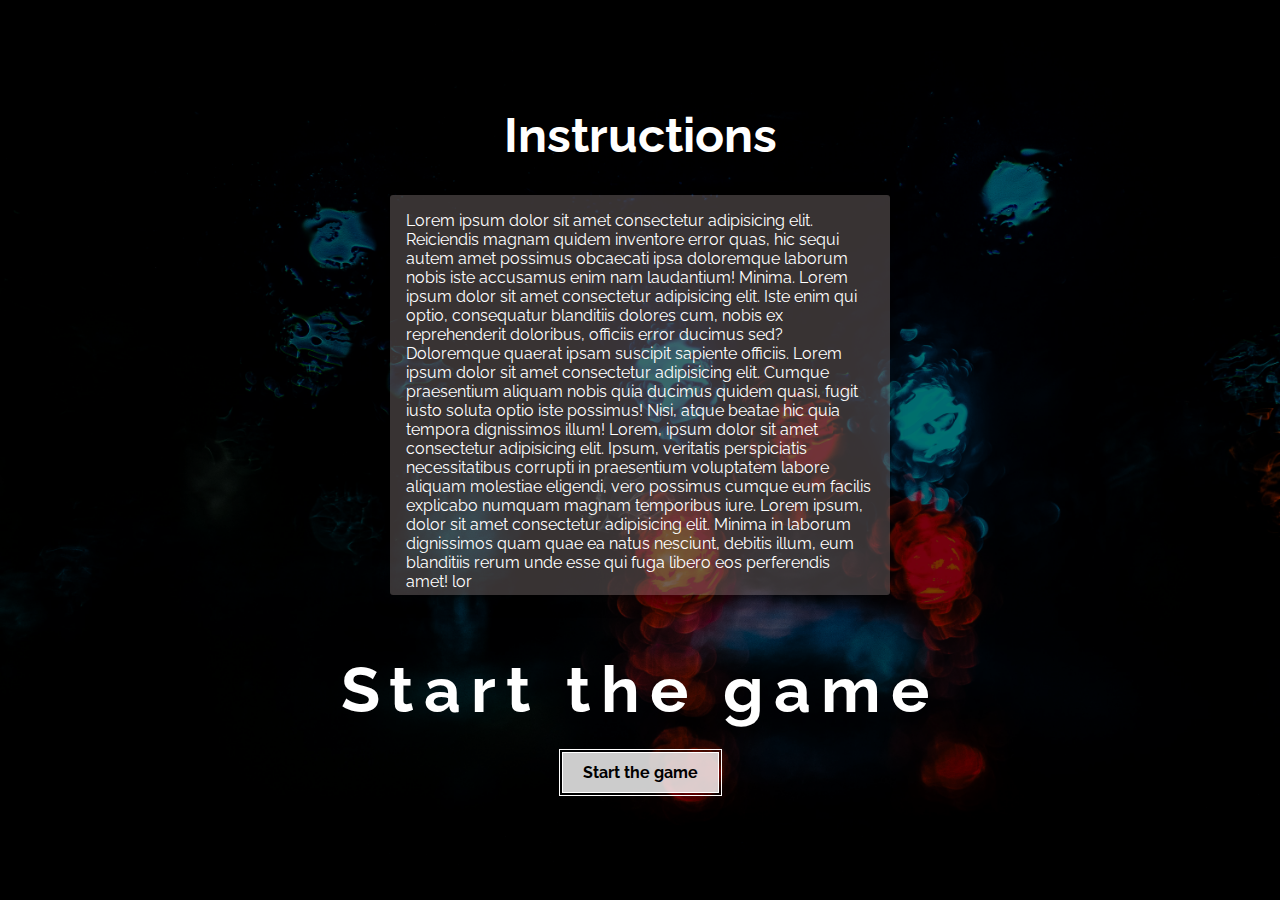
==== index.html @ 92e0abd3 "Init template" ====
<!DOCTYPE html>
<html lang="en">

<head>
    <meta charset="UTF-8">
    <meta name="viewport" content="width=device-width, initial-scale=1.0">
    <title>Index of Virtual Room game</title>
    <link rel="stylesheet" href="css/style.css">
    <link rel="stylesheet" type="text/css" href="css/igem-style.css">

    <!--Google Fonts lib  Raleway-->
    <link rel="preconnect" href="https://fonts.googleapis.com">
    <link rel="preconnect" href="https://fonts.gstatic.com" crossorigin>
    <link href="https://fonts.googleapis.com/css2?family=Raleway:wght@300&display=swap" rel="stylesheet">
</head>

<body data-barba="wrapper">


    <main data-barba="container" data-barba-namespace="home">

        <img src="images/image-1.jpg">
        <h2 class="about-game-title transition-element">Instructions</h2>
        <div class="about-the-par transition-element">
            <p>Lorem ipsum dolor sit amet consectetur adipisicing elit. Reiciendis magnam quidem inventore error quas, hic sequi autem amet possimus obcaecati ipsa doloremque laborum nobis iste accusamus enim nam laudantium! Minima. Lorem ipsum dolor sit amet consectetur adipisicing elit. Iste enim qui optio, consequatur blanditiis dolores cum, nobis ex reprehenderit doloribus, officiis error ducimus sed? Doloremque quaerat ipsam suscipit sapiente officiis. Lorem ipsum dolor sit amet consectetur adipisicing elit. Cumque praesentium aliquam nobis quia ducimus quidem quasi, fugit iusto soluta optio iste possimus! Nisi, atque beatae hic quia tempora dignissimos illum! Lorem, ipsum dolor sit amet consectetur adipisicing elit. Ipsum, veritatis perspiciatis necessitatibus corrupti in praesentium voluptatem labore aliquam molestiae eligendi, vero possimus cumque eum facilis explicabo numquam magnam temporibus iure. Lorem ipsum, dolor sit amet consectetur adipisicing elit. Minima in laborum dignissimos quam quae ea natus nesciunt, debitis illum, eum blanditiis rerum unde esse qui fuga libero eos perferendis amet! lor 
                
            </p> 
        </div>
        <h1 class="transition-element strt-game">Start the game</h1>
        <a href="first-room.html" class="transition-element"> <strong>Start the game</strong></a>

    </main>

    <div class="transition-container">
        <span id="from-top"></span>
        <span id="from-bottom"></span>
    </div>


    <script src="libs/barba.min.js"></script>
    <script src="libs/gsap.min.js"></script>
    <script src="js/script.js"></script>
</body>

</html>
---- css/style.css ----
* {
  -webkit-box-sizing: border-box;
          box-sizing: border-box;
  margin: 0;
  padding: 0;
}

body {
  position: relative;
  width: 100%;
  height: 100%;
  font-family: 'Raleway', sans-serif;
  background: black;
}

main {
  position: relative;
  width: 100%;
  height: 100vh;
  display: -webkit-box;
  display: -ms-flexbox;
  display: flex;
  -webkit-box-orient: vertical;
  -webkit-box-direction: normal;
      -ms-flex-direction: column;
          flex-direction: column;
  -webkit-box-pack: center;
      -ms-flex-pack: center;
          justify-content: center;
  -webkit-box-align: center;
      -ms-flex-align: center;
          align-items: center;
}

main img {
  position: absolute;
  width: 100%;
  opacity: 0.45;
  z-index: -1;
}

main h1 {
  position: relative;
  letter-spacing: 10px;
  color: white;
  margin: 25px;
}

main a {
  position: relative;
  text-decoration: none;
  color: black;
  background: rgba(255, 255, 255, 0.8);
  border: 1px solid white;
  padding: 10px 20px;
  cursor: pointer;
  outline: 1px solid white;
  outline-offset: 2px;
  -webkit-transition: background 150ms ease;
  transition: background 150ms ease;
}

main a:hover {
  background: white;
}

.transition-container {
  position: absolute;
  left: 0;
  top: 0;
  width: 100%;
  height: 100%;
  z-index: 2;
  pointer-events: none;
  display: -webkit-box;
  display: -ms-flexbox;
  display: flex;
}

.transition-container span {
  position: relative;
  width: 100%;
  height: 100%;
  -webkit-transform: scaleY(0);
          transform: scaleY(0);
          background-color: rgb(168, 145, 145);
        }
/*# sourceMappingURL=style.css.map */
---- css/igem-style.css ----
.about-game-title {
    color: white;
    font-size: 3rem;
    margin-bottom: 2rem;
}

.about-the-par  {
    width: 39%  ;
    height: auto;
    color: white;
    box-shadow: 0 5px 15px rgba(0, 0, 0, 0.5);
    background-color: rgba(110, 100, 100, 0.507);
    border-radius: 3px;
}
.about-the-par p {
    padding: 1rem;
    max-height: 400px;
    overflow: auto;        /* Ti kses apo to game ~Moucht to Spyros~*/

}

main h1{
    padding-top: 2rem;
}


.strt-game  {
    font-size: 4rem;
}

@media screen and (max-width: 1000px) {
    .about-the-par {
        width: 80%;
    }

    .strt-game  {
        font-size: 3rem;
    }

}


@media screen and (max-width: 510px) {
 
    .strt-game  {
        font-size: 2rem;
    }

}

@media screen and (max-width: 425px) {
 
    .strt-game  {
        font-size: 1.5rem;
    }

}
@media screen and (max-width: 350px) {
 
    .strt-game  {
        margin: 0;
        padding-top: 1rem;
        padding-bottom: 1rem;
    }

}
@media screen and (max-width: 303px) {
 
    .strt-game  {
      font-size: 1rem;
    }

}


.cnt-first-room {
    width: 70%;
    background-color: white;
    height: auto;
    display: flex;
    flex-direction: column;
    align-items: center;
}

.cnt-triangle-ans-flex{
    width:100%;
    height: auto;
    display: flex;
    align-items: center;
    justify-content: center;
    flex-direction: row;
    padding-top: 1rem;
}
/*Create the pyramid triangle */

.triangle {
    position: relative;
    height: auto;
    width:50%;
    clip-path: polygon(50% 0, 20% 100%, 80% 100%);
    
}


.triangle-ans{
    width: 50%;
    height: 100%;
    display: flex;
    justify-content: center;
    align-items: center;
    flex-direction: column;
}

.triangle-ans div{
    position: relative;
    width: 50%;
    height: 50px;
    margin-top: 1rem;
    display: flex;
    align-items: center;
    flex-direction: row;
    border: black solid 1px;
}

.triangle-ans div div {
    width: 25%;
    height: 100%;
    margin: 0;
    display: flex;
    justify-content: center;
    align-items: center;
}

.triangle div {
    background-color: red;
    width: 100%;
    height: 50px;
    margin-top: 1rem;
    color: white;
    line-height: 50px;
    text-align: center;
    font-size: 0.8em;
}

.arrow-triangle-flex{
    width: 250px;
    height: 100px;
    position: absolute;
    overflow: hidden;
    margin-right: 2rem;
}

.trans-btn {
    margin-top: 20px;
}

.game-images { 
    margin-top: 1rem;
    width: 90%;
    height: 200px;
    display: flex;
    flex-direction: row;
    justify-content: center;
    align-items: center;
    border: 1px solid #000000;
}

.game-images div{
    width: 25%;
    height: 90%;
    border: 1px solid #000000;

}

/*

.game-images img {
    width: fit-content;
    height: auto;
    z-index: 10;
    opacity: 1 !important;
}

#r1-img {
    width: 90%;
    height: 180px;
    border: 1px solid #000000;
    margin-left: 1rem;
}


.r1-img img{
    width: fit-content;
    z-index:10;
    opacity: 1 !important;
    
}  */


/* DELETE ME */
body{
    margin: 0;
}

.ct{
    width: 100vw;
    height: 100vh;
    display: flex;
    flex-direction: column;
    justify-content: center;
    align-items: center;
}

.ct div{
    margin: 1rem;
}

.pyramid{
    position: relative;
    width: 900px;
    height: 800px;
    border: black solid 1px;
    clip-path: polygon(50% 0%, 20% 100%, 80% 100%);
}

.pyramid div{
    margin: 0;
    margin-top: 10px;
    width: 100%;
    height: 100px;
    display: flex;
    align-items: center;
    justify-content: center;
    border: black solid 1px;
    background-color: red;
}

.pyramid div div{
    height: 110px;
    width: 100px;
    display: flex;
    justify-content: flex-end;
}


.choices{
    width: 600px;
    height: 100px;
    border: black solid 1px;
    display: flex;
    justify-content: center;
}

.game-images div{
    display: flex;
    align-items: center;
    justify-content: center;
    height: 100%;
    object-fit: scale-down;
}

.draggable-img{
    max-width: 90px;
    max-height: 90px;  
    z-index: 1000000;
    opacity: 1 !important;
    object-fit: contain;

}
 .display-none{
     display: none;
 }



/* Arrow In The Middle Of cnt-triangle-ans-flex*/

#arrowAnim {
    width: 100%;
    height: 100%;
    display: flex;
    justify-content: center;
    align-items: center;
  }
  
  .arrow {
    width: 20px;
    height: 20px;
    border: 2px solid;
    border-color: black transparent transparent black;
    transform: rotate(135deg);
  }
  
  
  .arrowSliding {
    position: absolute;
    -webkit-animation: slide 4s linear infinite; 
            animation: slide 4s linear infinite;
            -webkit-animation-delay: 1s; 
            animation-delay: 1s;
  }
  
  .delay1 {
    -webkit-animation-delay: 1s; 
      animation-delay: 1s;
  }
  .delay2 {
    -webkit-animation-delay: 1.5s; 
      animation-delay: 1.5s;
  }
  .delay3 {
    -webkit-animation-delay: 2s; 
      animation-delay: 2s;
  }
  
 
  @keyframes slide {
      0% { opacity:0; transform: translateX(-15vw); }	
     20% { opacity:1; transform: translateX(-9vw); }	
     80% { opacity:1; transform: translateX(9vw); }	
    100% { opacity:0; transform: translateX(15vw); }	
  }



  /* Third room flip images */

  .flip-box {   
    margin: 1rem;
    background-color: transparent;
    width: 300px;
    height: 200px;
    perspective: 1000px;
    
  }
  
  .flip-box-inner {
    position: relative;
    width: 100%;
    height: auto;
    transition: transform 0.8s;
    transform-style: preserve-3d;
  }
  
  .flip-box:hover .flip-box-inner {
    transform: rotateY(180deg);
  }
  
  .flip-box-front, .flip-box-back {
    width: 100%;
    height: 100%;
    -webkit-backface-visibility: hidden;
    backface-visibility: hidden;
  }
  
  .flip-box-front {
    background-color: #bbb;
    color: black;
  }
  
  .flip-box-back {
    background-color: #555;
    color: white;
    height: 200px;
    transform: rotateY(180deg);
  }
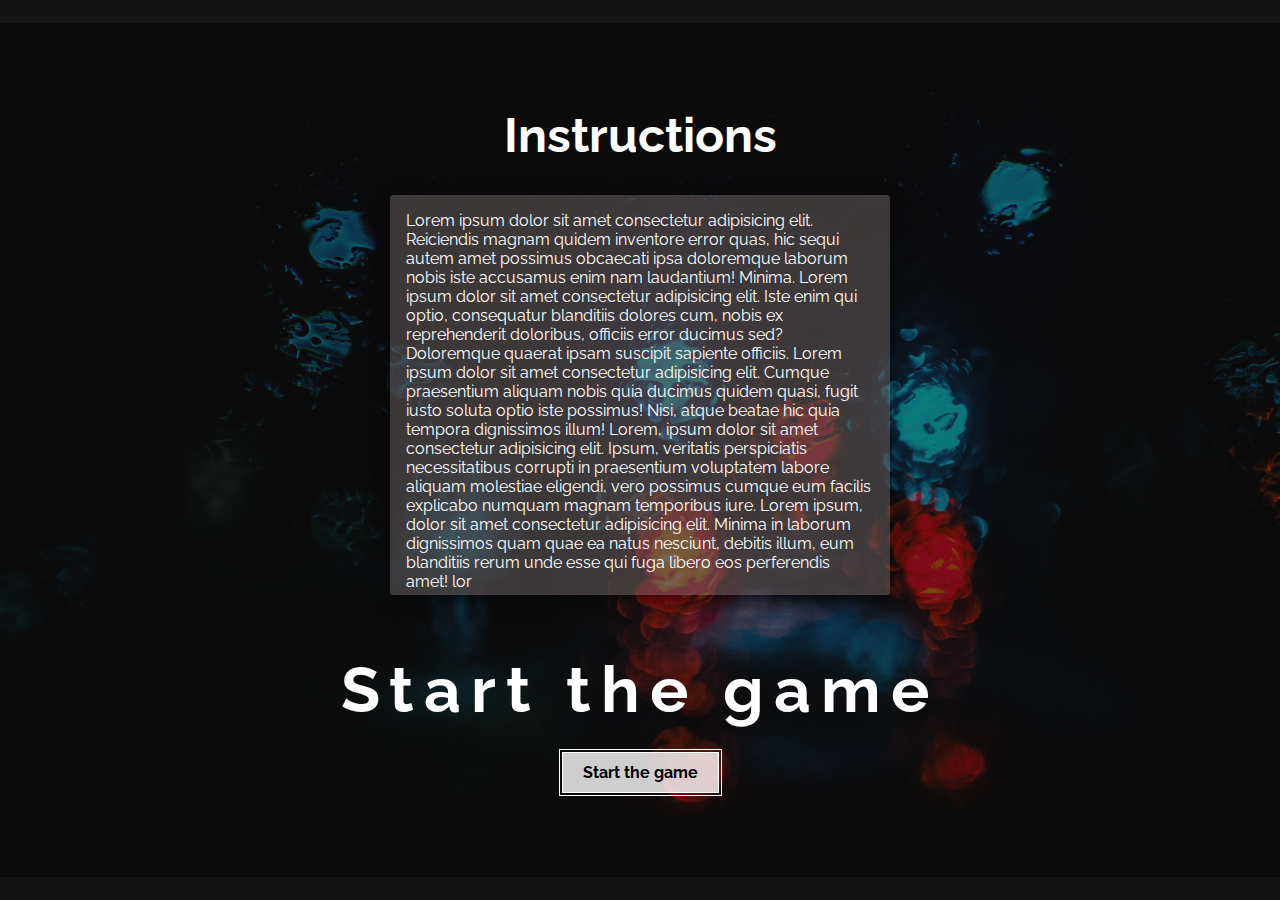
==== commit 7c2e5020: "Drag And Drop V2" ====
--- a/index.html
+++ b/index.html
@@ -27,7 +27,7 @@
             </p> 
         </div>
         <h1 class="transition-element strt-game">Start the game</h1>
-        <a href="first-room.html" class="transition-element"> <strong>Start the game</strong></a>
+        <a href="first-roomV2.html" class="transition-element"> <strong>Start the game</strong></a>
 
     </main>
 
--- a/css/style.css
+++ b/css/style.css
@@ -7,19 +7,21 @@
 
 body {
   position: relative;
-  width: 100%;
-  height: 100%;
+  width: 100vw;
+  height: 100vh;
   font-family: 'Raleway', sans-serif;
-  background: black;
+  background: rgb(20, 20, 20);
+
 }
 
 main {
   position: relative;
   width: 100%;
-  height: 100vh;
+  height: 100%;
   display: -webkit-box;
   display: -ms-flexbox;
   display: flex;
+  overflow: hidden;
   -webkit-box-orient: vertical;
   -webkit-box-direction: normal;
       -ms-flex-direction: column;
@@ -35,9 +37,12 @@
 main img {
   position: absolute;
   width: 100%;
+  height: auto;
   opacity: 0.45;
   z-index: -1;
 }
+
+
 
 main h1 {
   position: relative;
--- a/css/igem-style.css
+++ b/css/igem-style.css
@@ -321,7 +321,91 @@
     100% { opacity:0; transform: translateX(15vw); }	
   }
 
-
+  /* First Room V2 */
+  .first-room-v2-cnt{
+      width: 50%;
+      height: 65%;
+      background-color: white;
+      display: flex;
+      justify-content: center;
+      flex-direction: column;
+  }
+
+  .triangle-ct-v2{
+      width: 100%;
+      height: 65%;
+      display: flex;
+      justify-content: center;
+      align-items: center;
+  }
+
+  .triangle-v2{
+      width: 100%;
+      height: 90%;
+      clip-path: polygon(50% 0%, 80% 100%, 20% 100%);
+      display: flex;
+      justify-content: center;
+      flex-direction: column;
+  }
+
+  .triangle-layers{
+      width: 100%;
+      height: 80px;
+      background: rgb(212, 207, 207);
+      margin: 3px;
+      display: flex;
+      justify-content: center;
+      align-items: center;
+  }
+
+  .droppable{
+      width: 50px;
+      height: 50px;
+      border: 3px solid black;
+  }
+
+  .d-marg02rem{
+      margin: 0.2rem;
+  }
+
+  .d-marg05rem{
+    margin:0.5rem
+  }
+
+  .d-marg1rem{
+    margin: 1rem;
+  }
+
+  .ans-ct-v2{
+    width: 100%;
+    height: 35%;
+    background: black;
+    display: flex;
+    flex-direction: row;
+    flex-wrap: wrap;
+    justify-content: center;
+    align-items: center;
+  }
+
+  .food-img-ct{
+      width: 15%;
+      height: 45%;
+      background: white;
+      margin: 10px;
+      z-index: 1;
+  }
+
+  .food-img-ct img{
+    width: 100px;
+    height: 100px;
+    z-index: 30;
+  }
+
+@media screen and (max-width:1024px){
+    .first-room-v2-cnt{
+        width: 100%;
+    }
+}
 
   /* Third room flip images */
 
@@ -363,4 +447,84 @@
     color: white;
     height: 200px;
     transform: rotateY(180deg);
-  }+  }
+
+  /* Drag And Drop */
+  @import url('https://fonts.googleapis.com/css?family=Montserrat');
+
+
+
+.draggable-elements {
+  display: flex;
+  justify-content: center;
+  margin: 2rem;
+}
+.draggable {
+  height: 5rem;
+  width: 5rem;
+  display: flex;
+  align-items: center;
+  justify-content: center;
+  font-size: 4rem;
+  margin: 0rem 0.5rem;
+  cursor: move;
+  transition: opacity 0.2s;
+  opacity: 1 !important;
+}
+.draggable:hover {
+  opacity: 0.5 !important;
+}
+.droppable {
+  height: 2.5rem;
+  width: 2.5rem;
+  display: flex;
+  justify-content: center;
+  align-items: center;
+  flex-direction: column;
+  text-align: center;
+  font-size: 4rem;
+  font-weight: bold;
+  background-color: #fff;
+  border: 3px dashed #111;
+  transition: border-width 0.2s, transform 0.2s, background-color 0.4s;
+}
+.droppable span {
+  font-size: 1.25rem;
+  pointer-events: none; /* The element is never the target of pointer events */
+}
+
+/* Drag and Drop Related Styling */
+
+.droppable.droppable-hover {
+  /* background-color: #bee3f0; */
+  border-width: 5px;
+  transform: scale(1.1);
+}
+.droppable.dropped {
+  border-style: solid;
+}
+.droppable.dropped span {
+  font-size: 0.75rem;
+  margin-top: 0.5rem;
+}
+.droppable.dropped img {
+    height: 4rem;
+    width: 4rem;
+    pointer-events: none;
+    opacity: 1;
+    z-index: 10;
+    
+  }
+.draggable.dragged {
+  user-select: none;
+  opacity: 0.1;
+  cursor: default;
+}
+.draggable.dragged:hover {
+  opacity: 0.1;
+}
+
+@media (max-width: 600px) {
+  html { font-size: 14px; }
+  .draggable-elements { margin: 1.5rem; }
+}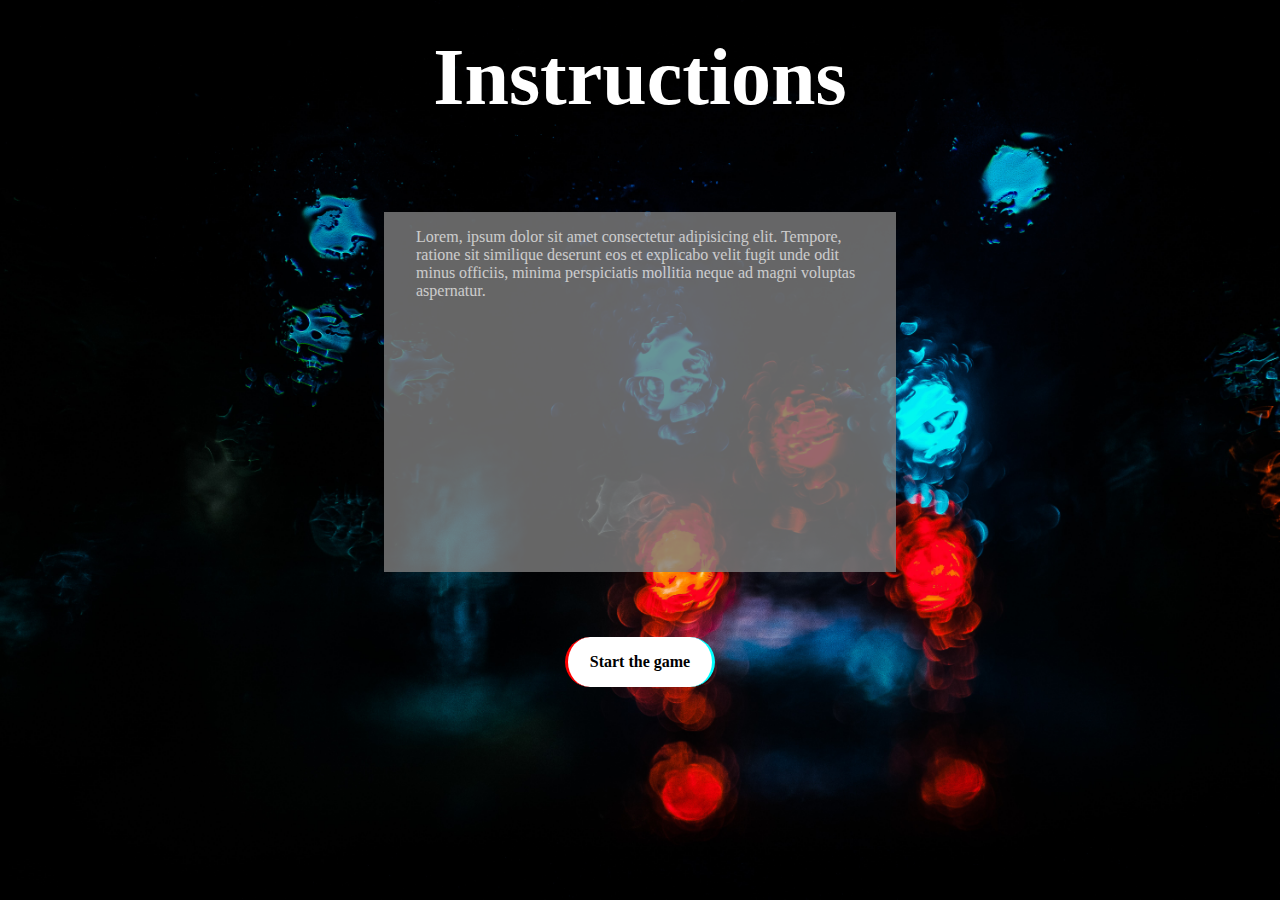
==== commit 8a2a166b: "VER without barba.js" ====
--- a/index.html
+++ b/index.html
@@ -1,45 +1,37 @@
 <!DOCTYPE html>
 <html lang="en">
 
-<head>
-    <meta charset="UTF-8">
-    <meta name="viewport" content="width=device-width, initial-scale=1.0">
-    <title>Index of Virtual Room game</title>
-    <link rel="stylesheet" href="css/style.css">
-    <link rel="stylesheet" type="text/css" href="css/igem-style.css">
+    <head>
+        <meta charset="UTF-8">
+        <meta name="viewport" content="width=device-width, initial-scale=1.0">
+        <title>Index of Virtual Room game</title>
+        <link rel="stylesheet" href="css/style.css">
+        <link rel="stylesheet" type="text/css" href="css/style.css">
 
-    <!--Google Fonts lib  Raleway-->
-    <link rel="preconnect" href="https://fonts.googleapis.com">
-    <link rel="preconnect" href="https://fonts.gstatic.com" crossorigin>
-    <link href="https://fonts.googleapis.com/css2?family=Raleway:wght@300&display=swap" rel="stylesheet">
-</head>
+        <!--Google Fonts lib  Raleway-->
+        <link rel="preconnect" href="https://fonts.googleapis.com">
+        <link rel="preconnect" href="https://fonts.gstatic.com" crossorigin>
+        <link href="https://fonts.googleapis.com/css2?family=Raleway:wght@300&display=swap" rel="stylesheet">
 
-<body data-barba="wrapper">
+    </head>
 
+    <body>
 
-    <main data-barba="container" data-barba-namespace="home">
+        <div class="main">
 
-        <img src="images/image-1.jpg">
-        <h2 class="about-game-title transition-element">Instructions</h2>
-        <div class="about-the-par transition-element">
-            <p>Lorem ipsum dolor sit amet consectetur adipisicing elit. Reiciendis magnam quidem inventore error quas, hic sequi autem amet possimus obcaecati ipsa doloremque laborum nobis iste accusamus enim nam laudantium! Minima. Lorem ipsum dolor sit amet consectetur adipisicing elit. Iste enim qui optio, consequatur blanditiis dolores cum, nobis ex reprehenderit doloribus, officiis error ducimus sed? Doloremque quaerat ipsam suscipit sapiente officiis. Lorem ipsum dolor sit amet consectetur adipisicing elit. Cumque praesentium aliquam nobis quia ducimus quidem quasi, fugit iusto soluta optio iste possimus! Nisi, atque beatae hic quia tempora dignissimos illum! Lorem, ipsum dolor sit amet consectetur adipisicing elit. Ipsum, veritatis perspiciatis necessitatibus corrupti in praesentium voluptatem labore aliquam molestiae eligendi, vero possimus cumque eum facilis explicabo numquam magnam temporibus iure. Lorem ipsum, dolor sit amet consectetur adipisicing elit. Minima in laborum dignissimos quam quae ea natus nesciunt, debitis illum, eum blanditiis rerum unde esse qui fuga libero eos perferendis amet! lor 
-                
-            </p> 
+            <!-- Background Image -->
+            
+            <h1>Instructions</h1>
+
+            <div class="instruction-ct">
+                <p>Lorem, ipsum dolor sit amet consectetur adipisicing elit. Tempore, ratione sit similique deserunt eos et explicabo velit fugit unde odit minus officiis, minima perspiciatis mollitia neque ad magni voluptas aspernatur.</p>
+            </div>
+
+            <div class="transition-element-ct">
+                <a href="first-room.html" class="transition-element"> <strong>Start the game</strong></a>
+
+            </div>
         </div>
-        <h1 class="transition-element strt-game">Start the game</h1>
-        <a href="first-roomV2.html" class="transition-element"> <strong>Start the game</strong></a>
 
-    </main>
-
-    <div class="transition-container">
-        <span id="from-top"></span>
-        <span id="from-bottom"></span>
-    </div>
-
-
-    <script src="libs/barba.min.js"></script>
-    <script src="libs/gsap.min.js"></script>
-    <script src="js/script.js"></script>
-</body>
-
+    </body>
 </html>--- a/css/style.css
+++ b/css/style.css
@@ -1,94 +1,90 @@
-* {
-  -webkit-box-sizing: border-box;
-          box-sizing: border-box;
-  margin: 0;
-  padding: 0;
+*{
+    margin: 0;
+    pad: 0;
+    box-sizing: border-box;
 }
 
-body {
-  position: relative;
-  width: 100vw;
-  height: 100vh;
-  font-family: 'Raleway', sans-serif;
-  background: rgb(20, 20, 20);
+.main{
+    width: 100vw;
+    height: 100vh;
+    display: flex;
+    align-items: center;
+    flex-direction: column;
+    background-image: url('../images/image-1.jpg');
+    background-size: 100% 100%;
+}
+
+.background-img{
+    object-fit:fill;
+    position: relative;
+    z-index: -5;
+}
+
+/* Title On Top Of The Page */
+h1{
+    height: 20%;
+    color: white;
+    font-size: 5rem;
+    margin-top: 2rem;
+}
+
+.instruction-ct{
+    width: 40%;
+    height: 40%;
+    background-color: grey;
+    opacity: 0.8;
+    display: flex;
+    color: white;
+}
+
+.instruction-ct p{
+    margin-top: 1rem;
+    margin-left:2rem ;
+    margin-right:2rem ;
 
 }
 
-main {
-  position: relative;
-  width: 100%;
-  height: 100%;
-  display: -webkit-box;
-  display: -ms-flexbox;
-  display: flex;
-  overflow: hidden;
-  -webkit-box-orient: vertical;
-  -webkit-box-direction: normal;
-      -ms-flex-direction: column;
-          flex-direction: column;
-  -webkit-box-pack: center;
-      -ms-flex-pack: center;
-          justify-content: center;
-  -webkit-box-align: center;
-      -ms-flex-align: center;
-          align-items: center;
+/* Button To Move Through Pages */
+.transition-element-ct{
+    height: 20%;
+    display: flex;
+    align-items: center;
 }
 
-main img {
-  position: absolute;
-  width: 100%;
-  height: auto;
-  opacity: 0.45;
-  z-index: -1;
+.transition-element{
+    text-decoration: none;
+    width: 150px;
+    height: 50px;
+    background-color: white;
+    color: black;
+    display: flex;
+    justify-content: center;
+    align-items: center;
+    border-radius: 50px;
+    border-left:3px solid red ;
+    border-right: 3px solid aqua;
 }
 
-
-
-main h1 {
-  position: relative;
-  letter-spacing: 10px;
-  color: white;
-  margin: 25px;
+/* Pyramid game Container */
+.first-game-ct{
+    width: 100%;
+    height: 100%;
+    display: flex;
+    justify-content: center;
+    align-items: center;
 }
 
-main a {
-  position: relative;
-  text-decoration: none;
-  color: black;
-  background: rgba(255, 255, 255, 0.8);
-  border: 1px solid white;
-  padding: 10px 20px;
-  cursor: pointer;
-  outline: 1px solid white;
-  outline-offset: 2px;
-  -webkit-transition: background 150ms ease;
-  transition: background 150ms ease;
+/* Crossword game Container */
+.second-game-ct{
+    width: 100%;
+    height: 50%;
+    display: flex;
+    justify-content: center;
 }
 
-main a:hover {
-  background: white;
-}
+/* Memory Cards game Container */
+.third-game-ct{
+    width: 100%;
+    height: 55%;
 
-.transition-container {
-  position: absolute;
-  left: 0;
-  top: 0;
-  width: 100%;
-  height: 100%;
-  z-index: 2;
-  pointer-events: none;
-  display: -webkit-box;
-  display: -ms-flexbox;
-  display: flex;
-}
-
-.transition-container span {
-  position: relative;
-  width: 100%;
-  height: 100%;
-  -webkit-transform: scaleY(0);
-          transform: scaleY(0);
-          background-color: rgb(168, 145, 145);
-        }
-/*# sourceMappingURL=style.css.map */
-
+}--- a/css/style.css
+++ b/css/style.css
@@ -1,94 +1,90 @@
-* {
-  -webkit-box-sizing: border-box;
-          box-sizing: border-box;
-  margin: 0;
-  padding: 0;
+*{
+    margin: 0;
+    pad: 0;
+    box-sizing: border-box;
 }
 
-body {
-  position: relative;
-  width: 100vw;
-  height: 100vh;
-  font-family: 'Raleway', sans-serif;
-  background: rgb(20, 20, 20);
+.main{
+    width: 100vw;
+    height: 100vh;
+    display: flex;
+    align-items: center;
+    flex-direction: column;
+    background-image: url('../images/image-1.jpg');
+    background-size: 100% 100%;
+}
+
+.background-img{
+    object-fit:fill;
+    position: relative;
+    z-index: -5;
+}
+
+/* Title On Top Of The Page */
+h1{
+    height: 20%;
+    color: white;
+    font-size: 5rem;
+    margin-top: 2rem;
+}
+
+.instruction-ct{
+    width: 40%;
+    height: 40%;
+    background-color: grey;
+    opacity: 0.8;
+    display: flex;
+    color: white;
+}
+
+.instruction-ct p{
+    margin-top: 1rem;
+    margin-left:2rem ;
+    margin-right:2rem ;
 
 }
 
-main {
-  position: relative;
-  width: 100%;
-  height: 100%;
-  display: -webkit-box;
-  display: -ms-flexbox;
-  display: flex;
-  overflow: hidden;
-  -webkit-box-orient: vertical;
-  -webkit-box-direction: normal;
-      -ms-flex-direction: column;
-          flex-direction: column;
-  -webkit-box-pack: center;
-      -ms-flex-pack: center;
-          justify-content: center;
-  -webkit-box-align: center;
-      -ms-flex-align: center;
-          align-items: center;
+/* Button To Move Through Pages */
+.transition-element-ct{
+    height: 20%;
+    display: flex;
+    align-items: center;
 }
 
-main img {
-  position: absolute;
-  width: 100%;
-  height: auto;
-  opacity: 0.45;
-  z-index: -1;
+.transition-element{
+    text-decoration: none;
+    width: 150px;
+    height: 50px;
+    background-color: white;
+    color: black;
+    display: flex;
+    justify-content: center;
+    align-items: center;
+    border-radius: 50px;
+    border-left:3px solid red ;
+    border-right: 3px solid aqua;
 }
 
-
-
-main h1 {
-  position: relative;
-  letter-spacing: 10px;
-  color: white;
-  margin: 25px;
+/* Pyramid game Container */
+.first-game-ct{
+    width: 100%;
+    height: 100%;
+    display: flex;
+    justify-content: center;
+    align-items: center;
 }
 
-main a {
-  position: relative;
-  text-decoration: none;
-  color: black;
-  background: rgba(255, 255, 255, 0.8);
-  border: 1px solid white;
-  padding: 10px 20px;
-  cursor: pointer;
-  outline: 1px solid white;
-  outline-offset: 2px;
-  -webkit-transition: background 150ms ease;
-  transition: background 150ms ease;
+/* Crossword game Container */
+.second-game-ct{
+    width: 100%;
+    height: 50%;
+    display: flex;
+    justify-content: center;
 }
 
-main a:hover {
-  background: white;
-}
+/* Memory Cards game Container */
+.third-game-ct{
+    width: 100%;
+    height: 55%;
 
-.transition-container {
-  position: absolute;
-  left: 0;
-  top: 0;
-  width: 100%;
-  height: 100%;
-  z-index: 2;
-  pointer-events: none;
-  display: -webkit-box;
-  display: -ms-flexbox;
-  display: flex;
-}
-
-.transition-container span {
-  position: relative;
-  width: 100%;
-  height: 100%;
-  -webkit-transform: scaleY(0);
-          transform: scaleY(0);
-          background-color: rgb(168, 145, 145);
-        }
-/*# sourceMappingURL=style.css.map */
-
+}